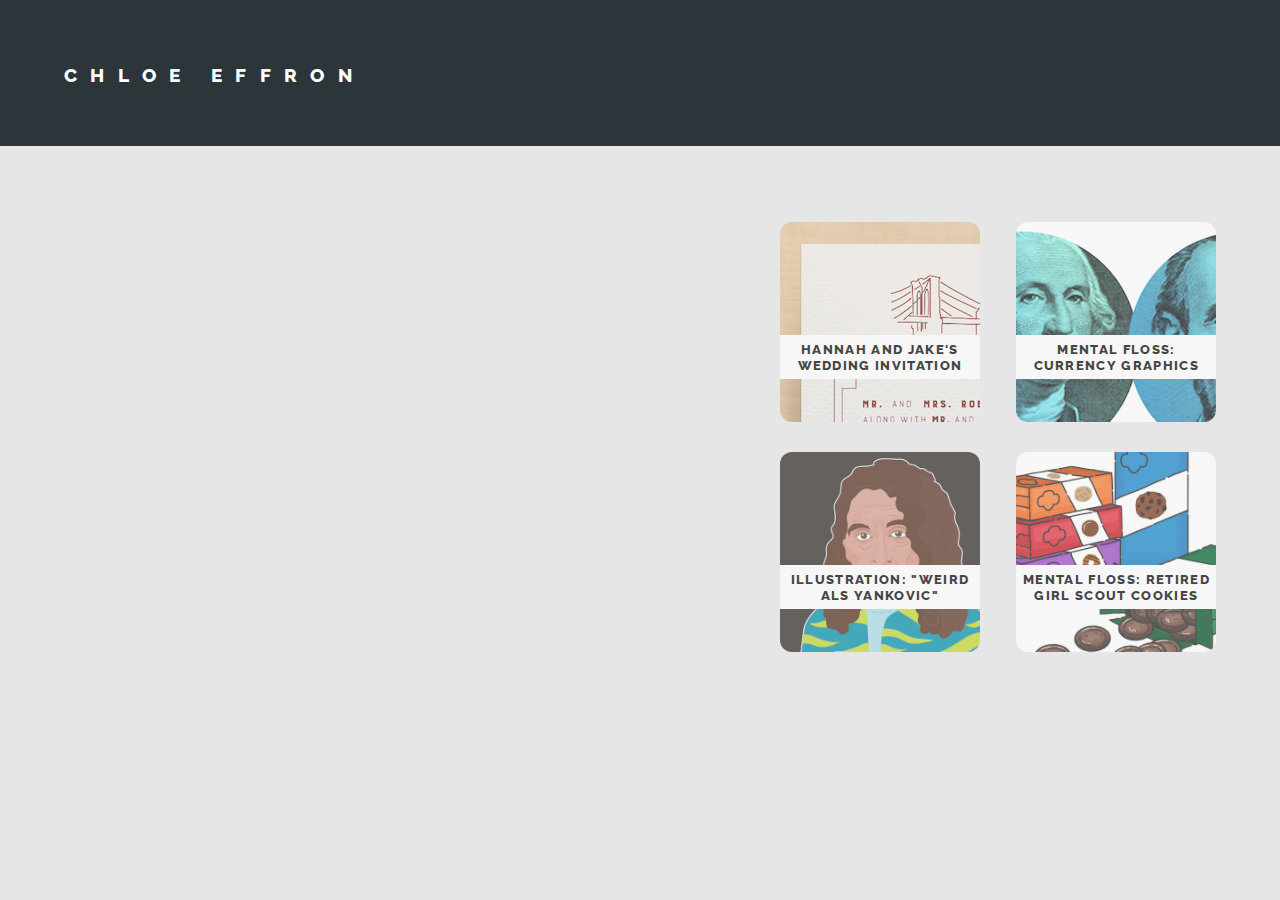
==== projects.html @ 003a379c "more work on project" ====
<!DOCTYPE html>
<html>
  <head>

      <meta charset="UTF-8">
      <meta name = "description" content = "Chloe Effron's portfolio site">
      <meta name = "keywords" content = "design, portfolio, graphics">

    <title>Chloe Effron Portfolio</title>

    <!-- webfonts link -->

      <link href='https://fonts.googleapis.com/css?family=Raleway:400,200,200italic,400italic,600,600italic,800,800italic,900,900italic,700,700italic,500italic,500,300italic,300,100italic,100' rel='stylesheet' type='text/css'>

    <!-- CSS link -->

    <link rel="stylesheet" href="css/normalize.css" media="screen">
    <link rel="stylesheet" href="css/styles.css" media="screen">

    <!--slick link -->
    <link rel="stylesheet" type="text/css" href="vendor/slick/slick.css"/>
    <link rel="stylesheet" type="text/css" href="vendor/slick/slick-theme.css"/>
  </head>

  <body>

    <div id="container">

      <header class = "projects-header">

        <div class = "logo"> </div>
        <a href = "index.html"> CHLOE EFFRON </a>
      </header>


      <div id = "projects">
        
        <div class = "projectPreview project1"> 
          <div class= "previewTitle">
            <p class = "titleBG">
              Hannah and Jake's Wedding Invitation
            </p>
          </div>
        </div>

        <div class = "projectPreview project2"> 
          <div class= "previewTitle">
            <p class = "titleBG">
              Mental Floss: Currency Graphics
            </p>
          </div>
        </div>

        <div class = "projectPreview project3"> 
          <div class= "previewTitle">
            <p class = "titleBG">
              Illustration: "Weird Als Yankovic"
            </p>
          </div>
        </div>

        <div class = "projectPreview project4"> 
          <div class= "previewTitle">
            <p class = "titleBG">
              Mental Floss: Retired Girl Scout Cookies
            </p>
          </div>
        </div>

      </div>

    </div> 





    <!-- java link -->
    <script src="js/jquery-2.1.4.js"></script>
    <script type="text/javascript" src="vendor/slick/slick.min.js"></script>
    <script src="js/index.js"></script>
  </body>
</html>
---- css/styles.css ----
body {
  font-family: 'Raleway', sans-serif;
  font-size: 1.2em;
  letter-spacing: 1pt;
  background-color: #e6e6e6;
}


a {
  text-decoration: none;
  color: white;
}

a:visited {
  text-decoration: none;
  color: white;
}

a:hover {
  color: #AAEB08;
  text-decoration: none;

}

header {
  background-color: #2C3539;
  padding: 5%;
  position: fixed;
  top: 0px;
  width: 100%;
  color: white;
  font-weight: 800;
  letter-spacing: 10pt;
  margin-bottom: 10px;
}

.index-header {
  height: 10%
}

.projects-header{
  height: 2%;
}

.intro {
  margin-top: 20%;
  padding-left: 7%;
  padding-right: 5px;
  padding-bottom: 5%;
  width: 40%;
  float: left;
}

h1 {
  font-size: .9em;
  font-weight: 800;
  text-transform: capitalize;
  letter-spacing: 10pt;
  padding-top: 10px;
}

#slides {
  width: 40%;
  /*height: 40px;*/
  float: right;
  margin-right: 5%;
  margin-top: 20%;
}

#button {
  background: black;
  font-weight: 500;
  letter-spacing: 2pt;
  color: white;
  opacity: 0.8;
  margin: auto;
  text-align: center;
  margin-top: 50px;
}

button {
  background: black;
  font-family: 'Raleway', sans-serif;
  font-weight: 300;
  font-size: .9em;
  letter-spacing: 2pt;
  color: white;
  opacity: 0.8;
  padding-top: 10px;
  padding-bottom: 10px;
  padding-left: 15px;
  padding-right: 15px;
  border-radius: 12px;
  width: 450px;
  margin: auto;
  text-align: center;
  margin-top: 50px;
  border-style: none;
}

#projects {
  margin-top: 15%;
  padding: 15px;
  width: 500px;
  float: right;
}

.previewTitle {
  font-size: .7em;
  font-weight: 800;
  padding-top: 50%;
  padding-bottom: 30%;
  font-color: #2C3539;
  margin: auto;
  text-align: center;
  text-transform: uppercase;
}

.titleBG {
  background-color: white;
  padding-top: 3%;
  padding-bottom: 3%;
}

.projectPreview {
  display: inline-flex;
  width: 200px;
  height: 200px;
  border-radius: 12px;
  opacity: .7;
  margin: 15px;

}

.project1 {
  background: url(../images/invitationfront.png) repeat;
  background-size: fill;
}

.project2 {
  background: url(../images/money.png) repeat;
  background-size: fill;
}

.project3 {
  background: url(../images/weirdal2.png) repeat;
  background-size: contain;
}

.project4 {
  background: url(../images/cookies14.png) repeat;
  background-size: contain;
}


/*responsive pseudocode:
  at smaller size, move slideshow underneath (get rid of float-right property) and change the div width to be smaller

  change font size to be smaller

  change header height to be slightly smaller

*/
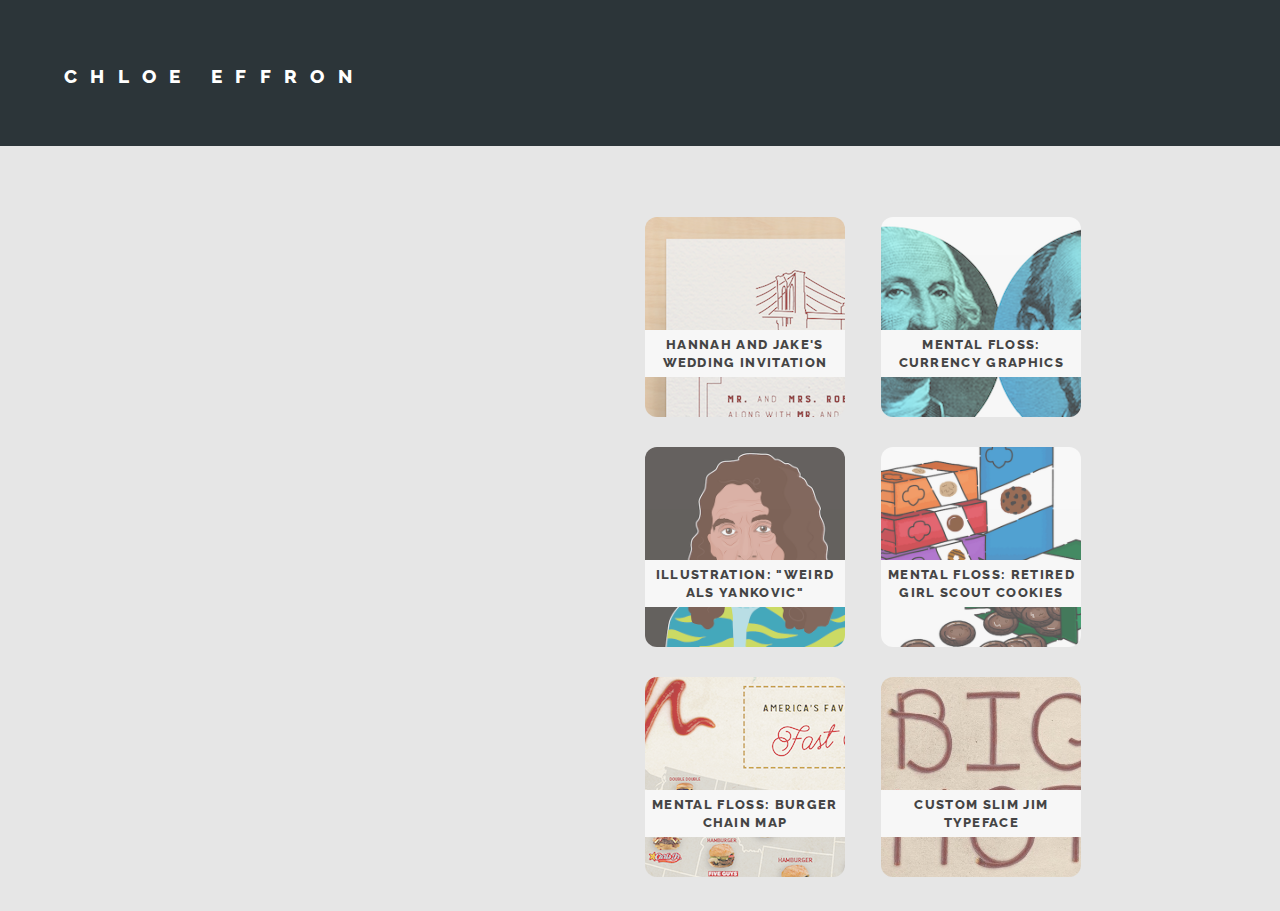
==== commit 7c50052e: "changes" ====
--- a/projects.html
+++ b/projects.html
@@ -67,6 +67,22 @@
           </div>
         </div>
 
+        <div class = "projectPreview project5"> 
+          <div class= "previewTitle">
+            <p class = "titleBG">
+              Mental Floss: Burger Chain Map
+            </p>
+          </div>
+        </div>
+
+        <div class = "projectPreview project6"> 
+          <div class= "previewTitle">
+            <p class = "titleBG">
+              Custom Slim Jim Typeface
+            </p>
+          </div>
+        </div>
+
       </div>
 
     </div> 
--- a/css/styles.css
+++ b/css/styles.css
@@ -2,6 +2,7 @@
   font-family: 'Raleway', sans-serif;
   font-size: 1.2em;
   letter-spacing: 1pt;
+  line-height: 1.3em;
   background-color: #e6e6e6;
 }
 
@@ -22,7 +23,18 @@
 
 }
 
+h1 {
+  font-size: .9em;
+  font-weight: 800;
+  text-transform: capitalize;
+  letter-spacing: 10pt;
+  padding-top: 10px;
+}
+
+/* HOMEPAGE STYLES */
+
 header {
+  z-index: 9;
   background-color: #2C3539;
   padding: 5%;
   position: fixed;
@@ -36,10 +48,6 @@
 
 .index-header {
   height: 10%
-}
-
-.projects-header{
-  height: 2%;
 }
 
 .intro {
@@ -51,15 +59,8 @@
   float: left;
 }
 
-h1 {
-  font-size: .9em;
-  font-weight: 800;
-  text-transform: capitalize;
-  letter-spacing: 10pt;
-  padding-top: 10px;
-}
-
 #slides {
+  z-index: 1;
   width: 40%;
   /*height: 40px;*/
   float: right;
@@ -67,15 +68,13 @@
   margin-top: 20%;
 }
 
+.fullsize {
+  width: 450px;
+}
+
+
 #button {
-  background: black;
   font-weight: 500;
-  letter-spacing: 2pt;
-  color: white;
-  opacity: 0.8;
-  margin: auto;
-  text-align: center;
-  margin-top: 50px;
 }
 
 button {
@@ -98,16 +97,31 @@
   border-style: none;
 }
 
+
+/* PROJECTS PAGE STYLES */
+
+.projects-header{
+  height: 2%;
+}
+
+#projectExpanded {
+  margin-top: 15%;
+  padding: 15px;
+  width: 40%;
+  float: left;
+}
+
 #projects {
   margin-top: 15%;
-  padding: 15px;
-  width: 500px;
+  padding: 10px;
+  width: 50%;
   float: right;
 }
 
 .previewTitle {
   font-size: .7em;
   font-weight: 800;
+  line-height: 1.3em;
   padding-top: 50%;
   padding-bottom: 30%;
   font-color: #2C3539;
@@ -152,6 +166,35 @@
   background-size: contain;
 }
 
+.project5 {
+  background: url(../images/map2.png) repeat;
+  background-size: fill;
+}
+
+.project6 {
+  background: url(../images/slimjim_preview.jpg) repeat;
+  background-size: contain;
+}
+
+/* RESPONSIVENESS - HOMEPAGE */
+
+/* screen sizes smaller than 480px */
+
+@media only screen and (max-width: 479px) {
+  header {
+  font-size: 1.5em;
+  font-weight: 900;
+  letter-spacing: 10pt;
+  margin-bottom: 10px;
+  }
+} 
+
+/* screen sizes larger than 480px and less then 800px */
+@media only screen and (min-width: 480px) and (max-width: 800px) {
+  
+} 
+
+
 
 /*responsive pseudocode:
   at smaller size, move slideshow underneath (get rid of float-right property) and change the div width to be smaller
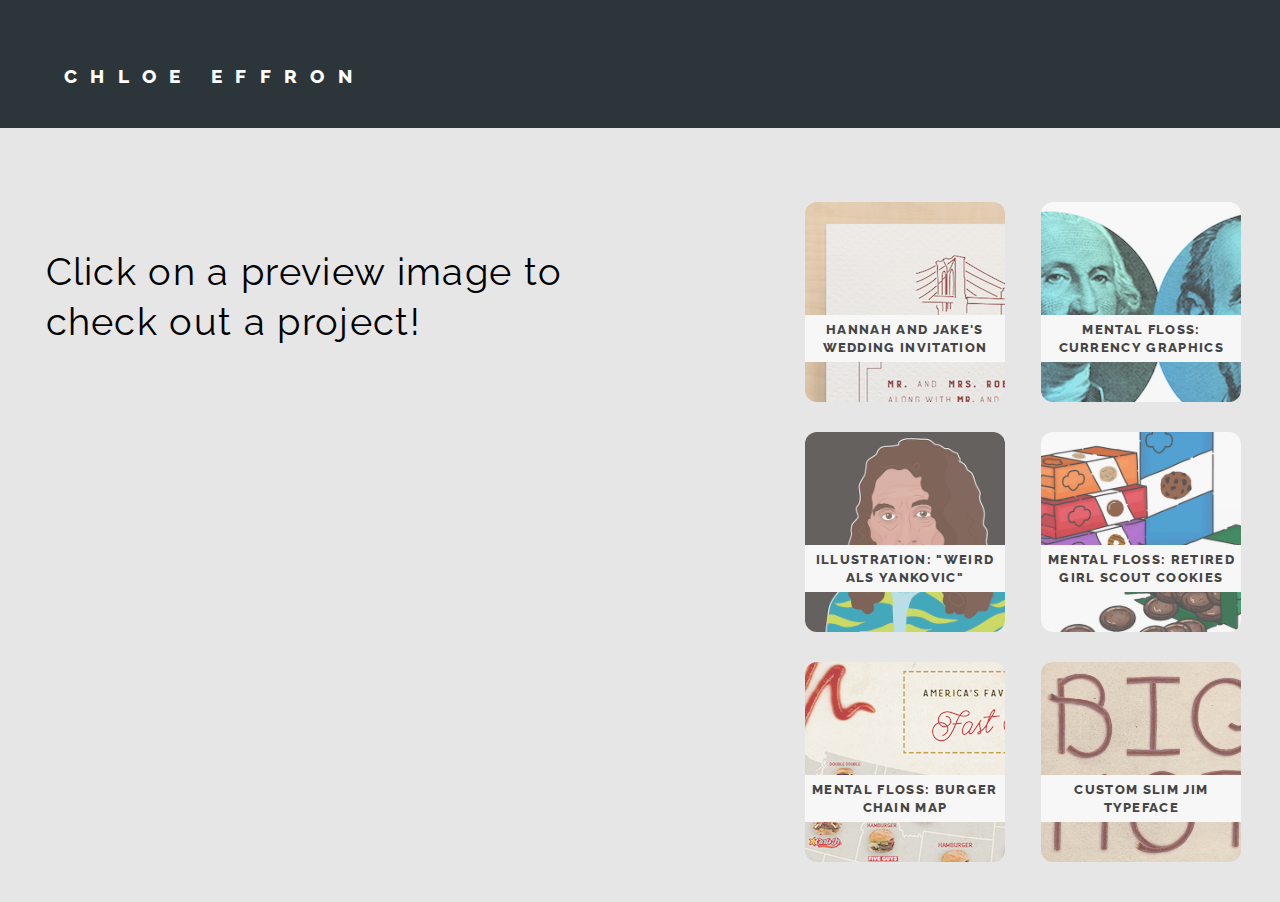
==== commit 5ba97322: "added content" ====
--- a/projects.html
+++ b/projects.html
@@ -33,59 +33,122 @@
       </header>
 
 
-      <div id = "projects">
-        
-        <div class = "projectPreview project1"> 
-          <div class= "previewTitle">
-            <p class = "titleBG">
-              Hannah and Jake's Wedding Invitation
-            </p>
-          </div>
+      <div class = "projectExpanded">
+
+        <p id = "instructions">
+
+          Click on a preview image to check out a project!
+
+        </p>
+
+        <div id = "project1_expanded">
+
+          <p class = "title">Wedding Invite: Hannah and Jake</p>
+
+          <p class = "about">
+
+            These letterpressed invitations reflect different parts of the bride and groom's relationship. New York means a lot to the couple, and Hannah wears a necklace Jake bought her with an imprint of the Brooklyn Bridge on it, so the original monoline illustration is my interpretation of the image on this necklace. The customized map on the back of the invitation shows where their relationship milestones happened accross the city, with personal touches like the trumpet symbolizing their engagement during the Jazz Age Lawn Festival and the cat in their home representing their two cats.
+
+          </p>
+
+            <img class = "expanded" src = "images/wedding/wedding1.png"> </img>
+            <img class = "expanded" src = "images/wedding/wedding2.png"> </img>
+            <img class = "expanded" src = "images/wedding/wedding3.png">> </img>
+            <img class = "expanded" src = "images/wedding/wedding4.png"> </img>
+            <img class = "expanded" src = "images/wedding/wedding5.png"> </img>
+
         </div>
 
-        <div class = "projectPreview project2"> 
-          <div class= "previewTitle">
-            <p class = "titleBG">
-              Mental Floss: Currency Graphics
-            </p>
-          </div>
-        </div>
 
-        <div class = "projectPreview project3"> 
-          <div class= "previewTitle">
-            <p class = "titleBG">
-              Illustration: "Weird Als Yankovic"
-            </p>
-          </div>
-        </div>
 
-        <div class = "projectPreview project4"> 
-          <div class= "previewTitle">
-            <p class = "titleBG">
-              Mental Floss: Retired Girl Scout Cookies
-            </p>
-          </div>
-        </div>
 
-        <div class = "projectPreview project5"> 
-          <div class= "previewTitle">
-            <p class = "titleBG">
-              Mental Floss: Burger Chain Map
-            </p>
-          </div>
-        </div>
 
-        <div class = "projectPreview project6"> 
-          <div class= "previewTitle">
-            <p class = "titleBG">
-              Custom Slim Jim Typeface
-            </p>
-          </div>
+        <div id = "project4_expanded">
+
+        <p class = "title">Discontinued Girl Scout Cookies</p>
+
+        <p class = "about">
+
+          These illustrations were featured on an article on mentalfloss.com listing 15 Girl Scout Cookies that have been discontinued. I used Illustrator for this project, referencing photos of each cookie.
+
+        </p>
+
+          <img class = "expanded" src = "images/cookies/cookies0.png"> </img>
+          <img class = "expanded" src = "images/cookies/cookies1.png"> </img>
+          <img class = "expanded" src = "images/cookies/cookies2.png"> </img>
+          <img class = "expanded" src = "images/cookies/cookies3.png"> </img>
+          <img class = "expanded" src = "images/cookies/cookies4.png"> </img>
+          <img class = "expanded" src = "images/cookies/cookies5.png"> </img>
+          <img class = "expanded" src = "images/cookies/cookies6.png"> </img>
+          <img class = "expanded" src = "images/cookies/cookies7.png"> </img>
+          <img class = "expanded" src = "images/cookies/cookies8.png"> </img>
+          <img class = "expanded" src = "images/cookies/cookies9.png"> </img>
+          <img class = "expanded" src = "images/cookies/cookies10.png"> </img>
+          <img class = "expanded" src = "images/cookies/cookies11.png"> </img>
+          <img class = "expanded" src = "images/cookies/cookies12.png"> </img>
+          <img class = "expanded" src = "images/cookies/cookies13.png"> </img>
+
         </div>
 
       </div>
 
-    </div> 
+      <div id = "projectsContainer">
+
+        <div id = "projects">
+          
+          <div class = "projectPreview project1"> 
+            <div class= "previewTitle">
+              <p class = "titleBG">
+                Hannah and Jake's Wedding Invitation
+              </p>
+            </div>
+          </div>
+
+          <div class = "projectPreview project2"> 
+            <div class= "previewTitle">
+              <p class = "titleBG">
+                Mental Floss: Currency Graphics
+              </p>
+            </div>
+          </div>
+
+          <div class = "projectPreview project3"> 
+            <div class= "previewTitle">
+              <p class = "titleBG">
+                Illustration: "Weird Als Yankovic"
+              </p>
+            </div>
+          </div>
+
+          <div class = "projectPreview project4"> 
+            <div class= "previewTitle">
+              <p class = "titleBG">
+                Mental Floss: Retired Girl Scout Cookies
+              </p>
+            </div>
+          </div>
+
+          <div class = "projectPreview project5"> 
+            <div class= "previewTitle">
+              <p class = "titleBG">
+                Mental Floss: Burger Chain Map
+              </p>
+            </div>
+          </div>
+
+          <div class = "projectPreview project6"> 
+            <div class= "previewTitle">
+              <p class = "titleBG">
+                Custom Slim Jim Typeface
+              </p>
+            </div>
+          </div>
+
+        </div>
+
+      </div>
+
+   </div> 
 
 
 
--- a/css/styles.css
+++ b/css/styles.css
@@ -1,3 +1,44 @@
+
+/******************************************
+/* SETUP
+/*******************************************/
+
+/* Box Model Hack */
+* {
+     -moz-box-sizing: border-box; /* Firexfox */
+     -webkit-box-sizing: border-box; /* Safari/Chrome/iOS/Android */
+     box-sizing: border-box; /* IE */
+}
+
+/* Clear fix hack */
+.clearfix:after {
+     content: ".";
+     display: block;
+     clear: both;
+     visibility: hidden;
+     line-height: 0;
+     height: 0;
+}
+
+.clear {
+  clear: both;
+}
+
+.alignright {
+  float: right;
+  padding: 0 0 10px 10px; /* note the padding around a right floated image */
+}
+
+.alignleft {
+  float: left;
+  padding: 0 10px 10px 0; /* note the padding around a left floated image */
+}
+
+
+/******************************************
+/* BASE STYLES
+/*******************************************/
+
 body {
   font-family: 'Raleway', sans-serif;
   font-size: 1.2em;
@@ -47,15 +88,15 @@
 }
 
 .index-header {
-  height: 10%
+  height: 20%
 }
 
 .intro {
-  margin-top: 20%;
+  margin-top: 14%;
   padding-left: 7%;
   padding-right: 5px;
   padding-bottom: 5%;
-  width: 40%;
+  width: 45%;
   float: left;
 }
 
@@ -72,7 +113,6 @@
   width: 450px;
 }
 
-
 #button {
   font-weight: 500;
 }
@@ -93,7 +133,7 @@
   width: 450px;
   margin: auto;
   text-align: center;
-  margin-top: 50px;
+  margin-top: 30px;
   border-style: none;
 }
 
@@ -101,14 +141,26 @@
 /* PROJECTS PAGE STYLES */
 
 .projects-header{
-  height: 2%;
-}
-
-#projectExpanded {
+  height: 10%;
+}
+
+.projectExpanded {
   margin-top: 15%;
   padding: 15px;
-  width: 40%;
+  width: 50%;
   float: left;
+}
+
+.expanded {
+  width: 700px;
+  padding-left: 5px;
+  margin: 7px;
+}
+
+#projectsContainer {
+  position: relative;
+  right: -140px;
+  top: -15px;
 }
 
 #projects {
@@ -147,52 +199,444 @@
 }
 
 .project1 {
-  background: url(../images/invitationfront.png) repeat;
+  background: url(../images/previews/invitationfront.png) repeat;
   background-size: fill;
 }
 
 .project2 {
-  background: url(../images/money.png) repeat;
+  background: url(../images/previews/money.png) repeat;
   background-size: fill;
 }
 
 .project3 {
-  background: url(../images/weirdal2.png) repeat;
+  background: url(../images/previews/weirdal2.png) repeat;
   background-size: contain;
 }
 
 .project4 {
-  background: url(../images/cookies14.png) repeat;
+  background: url(../images/previews/cookies14.png) repeat;
   background-size: contain;
 }
 
 .project5 {
-  background: url(../images/map2.png) repeat;
+  background: url(../images/previews/map2.png) repeat;
   background-size: fill;
 }
 
 .project6 {
-  background: url(../images/slimjim_preview.jpg) repeat;
+  background: url(../images/previews/slimjim_preview.jpg) repeat;
   background-size: contain;
 }
 
-/* RESPONSIVENESS - HOMEPAGE */
+#instructions {
+  margin-top: 40px;
+  font-size: 2em;
+  line-height: 1.3em;
+  margin-left: 5%;
+}
+
+
+/* All "about" sections */
+
+.about {
+  padding-left: 5px;
+  padding-right: 15px;
+  padding-bottom: 15px;
+  margin-left: 5%;
+}
+
+.title {
+  margin-left: 5%;
+  padding-left: 5px;
+  padding-right: 15px;
+  padding-bottom: 15px;
+  padding-top: 0px;
+  margin-top: 3px;
+  font-size: 1.5em;
+  font-weight: 700;
+}
+
+/* All expanded images for previews */
+
+#project1_expanded {
+  display: none;
+}
+
+#project2_expanded {
+  display: none;
+}
+
+#project3_expanded {
+  display: none;
+}
+
+#project4_expanded {
+  display: none;
+}
+
+#project5_expanded {
+  display: none;
+}
+
+#project6_expanded {
+  display: none;
+}
+
+
+
+/* *******************
+
+RESPONSIVENESS - HOMEPAGE 
+
+************************ */
 
 /* screen sizes smaller than 480px */
 
-@media only screen and (max-width: 479px) {
+@media only screen and (max-width: 480px) {
   header {
-  font-size: 1.5em;
-  font-weight: 900;
-  letter-spacing: 10pt;
+  font-size: 1.2em;
+  font-weight: 800;
   margin-bottom: 10px;
-  }
-} 
-
-/* screen sizes larger than 480px and less then 800px */
-@media only screen and (min-width: 480px) and (max-width: 800px) {
-  
-} 
+  padding-left: 5%;
+  padding-top: 8%;
+  }
+
+  .index-header {
+  height: 17%
+  }
+
+  #slides {
+  width: 100%;
+  margin-right: 0%;
+  margin-left: 0%;
+  margin-top: 2%;
+  margin-bottom: 4%;
+  }
+
+  .fullsize {
+  width: 400px;
+  margin: auto;
+  }
+
+  .intro {
+  font-size: .9em;
+  margin-top: 30%;
+  margin-left: 3.5%;
+  margin-right: 2%;
+  padding-left: 10px;
+  padding-right: 10px;
+  padding-bottom: 5%;
+  width: 90%;
+  }
+
+  button {
+  padding-top: 10px;
+  padding-bottom: 10px;
+  padding-left: 15px;
+  padding-right: 15px;
+  border-radius: 12px;
+  width: 300px;
+  text-align: center;
+  margin-left: 4%;
+  margin-top: 14px;
+  margin-bottom: 14px;
+  border-style: none;
+  }
+
+} 
+
+/* screen sizes larger than 480px and less than 500 */
+
+@media only screen and (min-width: 480px) and (max-width: 500px) {
+
+  header {
+  font-size: 1.2em;
+  font-weight: 800;
+  margin-bottom: 10px;
+  padding-left: 5%;
+  padding-top: 8%;
+  }
+
+  .index-header {
+  height: 17%
+  }
+
+  #slides {
+  width: 100%;
+  margin-right: 0%;
+  margin-left: 0%;
+  margin-top: 2%;
+  margin-bottom: 4%;
+  }
+
+  .fullsize {
+  width: 400px;
+  margin: auto;
+  }
+
+  .intro {
+  font-size: .9em;
+  margin-top: 30%;
+  margin-left: 3.5%;
+  margin-right: 2%;
+  padding-left: 10px;
+  padding-right: 10px;
+  padding-bottom: 5%;
+  width: 90%;
+  }
+
+  button {
+  padding-top: 10px;
+  padding-bottom: 10px;
+  padding-left: 15px;
+  padding-right: 15px;
+  border-radius: 12px;
+  width: 300px;
+  text-align: center;
+  margin-left: 15%;
+  margin-top: 14px;
+  margin-bottom: 14px;
+  border-style: none;
+  }
+
+} 
+
+/* screen sizes larger than 500px and less then 600px */
+@media only screen and (min-width: 501px) and (max-width: 600px) {
+  header {
+  font-size: 1.2em;
+  font-weight: 800;
+  margin-bottom: 10px;
+  padding-left: 5%;
+  }
+
+  .index-header {
+  height: 17%
+  }
+
+  #slides {
+  width: 100%;
+  margin-right: 0%;
+  margin-left: 0%;
+  margin-top: 2%;
+  margin-bottom: 4%;
+  }
+
+  .fullsize {
+  width: 500px;
+  margin: auto;
+  }
+
+  .intro {
+  font-size: .9em;
+  margin-top: 24%;
+  margin-left: 2%;
+  margin-right: 2%;
+  padding-left: 10px;
+  padding-right: 10px;
+  padding-bottom: 5%;
+  width: 90%;
+  }
+
+  button {
+  padding-top: 10px;
+  padding-bottom: 10px;
+  padding-left: 15px;
+  padding-right: 15px;
+  border-radius: 12px;
+  width: 300px;
+  margin-left: 20%;
+  text-align: center;
+  margin-top: 14px;
+  margin-bottom: 14px;
+  border-style: none;
+  }
+} 
+
+/* screen sizes larger than 600px and less then 700px */
+@media only screen and (min-width: 601px) and (max-width: 699px) {
+  header {
+  font-size: 1.1em;
+  font-weight: 800;
+  margin-bottom: 10px;
+  padding-left: 5%;
+  }
+
+  .index-header {
+  height: 17%
+  }
+
+  #slides {
+  width: 100%;
+  margin-right: 0%;
+  margin-left: 0%;
+  margin-top: 2%;
+  margin-bottom: 4%;
+  }
+
+  .fullsize {
+  width: 600px;
+  margin: auto;
+  }
+
+  .intro {
+  font-size: .9em;
+  margin-top: 20%;
+  margin-left: 5%;
+  margin-right: 8%;
+  padding-left: 10px;
+  padding-right: 15px;
+  padding-bottom: 5%;
+  width: 90%;
+  }
+
+  button {
+  padding-top: 10px;
+  padding-bottom: 10px;
+  padding-left: 10px;
+  padding-right: 10px;
+  border-radius: 12px;
+  width: 400px;
+  margin-left: 14%;
+  text-align: center;
+  margin-top: 14px;
+  margin-bottom: 14px;
+  border-style: none;
+  }
+} 
+
+/* screen sizes larger than 700px and less then 800px */
+@media only screen and (min-width: 700px) and (max-width: 799px) {
+
+  header {
+  font-size: 1.1em;
+  font-weight: 800;
+  margin-bottom: 10px;
+  padding-left: 5%;
+  }
+
+  .index-header {
+  height: 17%
+  }
+
+  #slides {
+  width: 100%;
+  margin-right: 0%;
+  margin-left: 0%;
+  margin-top: 2%;
+  margin-bottom: 4%;
+  }
+
+  .fullsize {
+  width: 600px;
+  margin: auto;
+  }
+
+  .intro {
+  font-size: .9em;
+  margin-top: 20%;
+  margin-left: 5%;
+  margin-right: 8%;
+  padding-left: 10px;
+  padding-right: 15px;
+  padding-bottom: 5%;
+  width: 90%;
+  }
+
+  button {
+  padding-top: 10px;
+  padding-bottom: 10px;
+  padding-left: 15px;
+  padding-right: 15px;
+  border-radius: 12px;
+  width: 410px;
+  margin-left: 18%;
+  text-align: center;
+  margin-top: 14px;
+  margin-bottom: 14px;
+  border-style: none;
+  }
+} 
+
+
+/* screen sizes larger than 800px and less then 915px */
+@media only screen and (min-width: 800px) and (max-width: 915px) {
+
+  header {
+  font-size: 1.1em;
+  font-weight: 800;
+  margin-bottom: 10px;
+  padding-left: 5%;
+  }
+
+  .index-header {
+  height: 17%
+  }
+
+  #slides {
+  width: 100%;
+  margin-right: 0%;
+  margin-left: 0%;
+  margin-top: 2%;
+  margin-bottom: 4%;
+  }
+
+  .fullsize {
+  width: 600px;
+  margin: auto;
+  }
+
+  .intro {
+  font-size: .9em;
+  margin-top: 18%;
+  margin-left: 5%;
+  margin-right: 8%;
+  padding-left: 10px;
+  padding-right: 15px;
+  padding-bottom: 5%;
+  width: 90%;
+  }
+
+  button {
+  padding-top: 10px;
+  padding-bottom: 10px;
+  padding-left: 15px;
+  padding-right: 15px;
+  border-radius: 12px;
+  width: 410px;
+  margin-left: 23%;
+  text-align: center;
+  margin-top: 24px;
+  margin-bottom: 6px;
+  border-style: none;
+  }
+} 
+
+/* screen sizes larger than 915px and less than 1050px*/
+@media only screen and (min-width: 916px) and (max-width: 1050px) {
+
+  .fullsize {
+  width: 350px;
+  }
+
+  .intro {
+  margin-top: 18%;
+  }
+} 
+
+/* screen sizes larger than 1100px and less than 1180px*/
+@media only screen and (min-width: 1051px) and (max-width: 1180px) {
+
+  .fullsize {
+  width: 400px;
+  }
+
+  .intro {
+  margin-top: 16%;
+  }
+} 
+
+
 
 
 
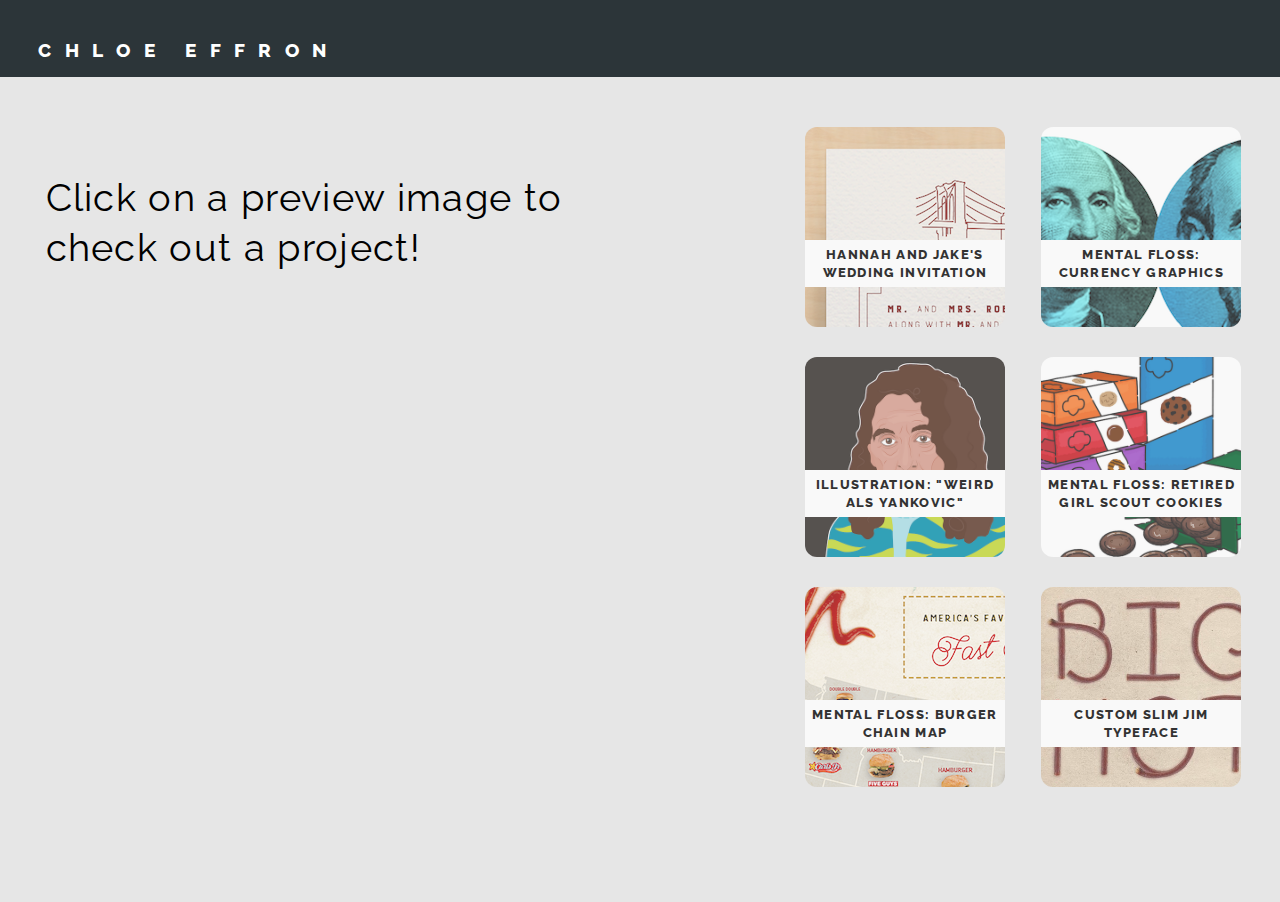
==== commit 11efc8bd: "first responsive edits" ====
--- a/projects.html
+++ b/projects.html
@@ -5,6 +5,7 @@
       <meta charset="UTF-8">
       <meta name = "description" content = "Chloe Effron's portfolio site">
       <meta name = "keywords" content = "design, portfolio, graphics">
+      <meta name="viewport" content="width=device-width, initial-scale=1">
 
     <title>Chloe Effron Portfolio</title>
 
@@ -53,13 +54,53 @@
 
             <img class = "expanded" src = "images/wedding/wedding1.png"> </img>
             <img class = "expanded" src = "images/wedding/wedding2.png"> </img>
-            <img class = "expanded" src = "images/wedding/wedding3.png">> </img>
+            <img class = "expanded" src = "images/wedding/wedding3.png"> </img>
             <img class = "expanded" src = "images/wedding/wedding4.png"> </img>
             <img class = "expanded" src = "images/wedding/wedding5.png"> </img>
 
         </div>
 
-
+        <div id = "project2_expanded">
+
+          <p class = "title">U.S. Currency - Mental Floss</p>
+
+          <p class = "about">
+
+            A series of graphics I created to illustrate a series of articles on <a href = "http://www.mentalfloss.com" target="_blank"> mentalfloss.com </a> about the history and production of United States currency.
+
+          </p>
+
+            <img class = "expanded" src = "images/money/money1.png"> </img>
+            <img class = "expanded" src = "images/money/money2.png"> </img>
+            <img class = "expanded" src = "images/money/money3.png">> </img>
+            <img class = "expanded" src = "images/money/money4.png"> </img>
+            <img class = "expanded" src = "images/money/money5.png"> </img>
+            <img class = "expanded" src = "images/money/money6.png"> </img>
+            <img class = "expanded" src = "images/money/money7.png"> </img>
+            <img class = "expanded" src = "images/money/money8.png"> </img>
+            <img class = "expanded" src = "images/money/money9.png"> </img>
+            <img class = "expanded" src = "images/money/money10.png"> </img>
+            <img class = "expanded" src = "images/money/money11.png"> </img>
+
+        </div>
+
+       <div id = "project3_expanded">
+
+          <p class = "title">"Weird Als" Vector Illustration</p>
+
+          <p class = "about">
+
+            A clever and silly play on words: Famous dudes named Al, but with parody musician Weird Al's signature hairdo and crazy shirts. 
+
+          </p>
+
+            <img class = "expanded" src = "images/weird_al/weirdal1.png"> </img>
+            <img class = "expanded" src = "images/weird_al/weirdal2.png"> </img>
+            <img class = "expanded" src = "images/weird_al/weirdal3.png">> </img>
+            <img class = "expanded" src = "images/weird_al/weirdal4.png"> </img>
+            <img class = "expanded" src = "images/weird_al/weirdal5.png"> </img>
+
+        </div>
 
 
 
@@ -69,7 +110,7 @@
 
         <p class = "about">
 
-          These illustrations were featured on an article on mentalfloss.com listing 15 Girl Scout Cookies that have been discontinued. I used Illustrator for this project, referencing photos of each cookie.
+          These illustrations were featured on an article on <a href = "http://www.mentalfloss.com" target="_blank"> mentalfloss.com </a> listing 15 Girl Scout Cookies that have been discontinued. I used Illustrator for this project, referencing photos of each cookie.
 
         </p>
 
@@ -90,6 +131,46 @@
 
         </div>
 
+      <div id = "project5_expanded">
+
+        <p class = "title">Map: Fast Food Burgers</p>
+
+        <p class = "about">
+
+          A map designed for <a href = "http://www.mentalfloss.com" target="_blank"> mentalfloss.com </a>  using data from <a href = "http://www.ranker.com" target="_blank"> Ranker.com </a> showing people's pick for best fast food burger in America.
+
+        </p>
+
+          <img class = "expanded" src = "images/map/map1.png"> </img>
+          <img class = "expanded" src = "images/map/map2.png"> </img>
+
+        </div>
+        
+      <div id = "project6_expanded">
+
+        <p class = "title">Slim Jim Magazine Ad and Custom Typeface</p>
+
+        <p class = "about">
+
+          Student work: Magazine ad for Slim Jim Monster Sticks. I also have included the entire Slim Jim typeface that I created for the purposes of this project.
+
+        </p>
+
+          <img class = "expanded" src = "images/slimjim/slimjim1.jpg"> </img>
+          <img class = "expanded" src = "images/slimjim/slimjim2.png"> </img>
+          <img class = "expanded" src = "images/slimjim/slimjim3.png">> </img>
+          <img class = "expanded" src = "images/slimjim/slimjim4.png"> </img>
+          <img class = "expanded" src = "images/slimjim/slimjim5.png"> </img>
+          <img class = "expanded" src = "images/slimjim/slimjim6.png"> </img>
+          <img class = "expanded" src = "images/slimjim/slimjim7.png"> </img>
+          <img class = "expanded" src = "images/slimjim/slimjim8.png"> </img>
+          <img class = "expanded" src = "images/slimjim/slimjim9.png"> </img>
+          <img class = "expanded" src = "images/slimjim/slimjim10.png"> </img>
+
+      </div>
+
+
+
       </div>
 
       <div id = "projectsContainer">
--- a/css/styles.css
+++ b/css/styles.css
@@ -140,12 +140,13 @@
 
 /* PROJECTS PAGE STYLES */
 
-.projects-header{
-  height: 10%;
+.projects-header {
+  height: 3%;
+  padding: 3%;
 }
 
 .projectExpanded {
-  margin-top: 15%;
+  margin-top: 10%;
   padding: 15px;
   width: 50%;
   float: left;
@@ -160,7 +161,7 @@
 #projectsContainer {
   position: relative;
   right: -140px;
-  top: -15px;
+  top: -90px;
 }
 
 #projects {
@@ -193,7 +194,7 @@
   width: 200px;
   height: 200px;
   border-radius: 12px;
-  opacity: .7;
+  opacity: .78;
   margin: 15px;
 
 }
@@ -229,7 +230,7 @@
 }
 
 #instructions {
-  margin-top: 40px;
+  margin-top: 30px;
   font-size: 2em;
   line-height: 1.3em;
   margin-left: 5%;
@@ -254,6 +255,28 @@
   margin-top: 3px;
   font-size: 1.5em;
   font-weight: 700;
+  line-height: 1.3em;
+}
+
+
+
+.about a {
+  text-decoration: none;
+  color: black;
+  font-weight: 600;
+}
+
+.about a:visited {
+  text-decoration: none;
+  color: black;
+  font-weight: 600;
+}
+
+.about a:hover {
+  color: white;
+  text-decoration: none;
+  font-weight: 600;
+
 }
 
 /* All expanded images for previews */
@@ -284,11 +307,14 @@
 
 
 
-/* *******************
+/* ********************************************
+********************************************
 
 RESPONSIVENESS - HOMEPAGE 
 
-************************ */
+*************************************************************
+********************************************
+******* */
 
 /* screen sizes smaller than 480px */
 
@@ -638,13 +664,95 @@
 
 
 
-
-
-/*responsive pseudocode:
-  at smaller size, move slideshow underneath (get rid of float-right property) and change the div width to be smaller
-
-  change font size to be smaller
-
-  change header height to be slightly smaller
-
-*/+/* ********************************************
+********************************************
+
+RESPONSIVENESS - PROJECTS PAGE
+
+*************************************************************
+********************************************
+******* */
+
+
+/* screen sizes smaller than 480px */
+
+@media only screen and (max-width: 480px) {
+
+  .projects-header {
+    height: 8%;
+    padding-left: 4%;
+  }
+
+  #instructions {
+    padding-top: 15%;
+    font-size: 1.5em;
+    line-height: 1.3em;
+    margin-left: 5%;
+  }
+
+  .projectExpanded {
+    margin-top: 10%;
+    padding: 5px;
+    width: 100%;
+    float: none;
+  }
+
+  .about {
+    padding-left: 5px;
+    margin-top: 5%;
+    padding-right: 15px;
+    padding-bottom: 15px;
+    margin-left: 5%;
+    font-size: .8em;
+    font-weight: 300;
+  }
+
+  .title {
+    margin-left: 5%;
+    padding-left: 5px;
+    padding-right: 15px;
+    padding-bottom: 15px;
+    padding-top: 0px;
+    margin-top: 9%;
+    font-size: 1.1em;
+    font-weight: 700;
+    line-height: 1.3em;
+  }
+
+  .expanded {
+  width: 100%;
+  padding-top: 3%;
+  padding-bottom: 3%;
+  margin: auto;
+  }
+
+  #projectsContainer {
+    position: static;
+  }
+
+  #projects {
+    margin-top: 15%;
+    padding: 10px;
+    width: 100%;
+    float: none;
+  }
+
+  .projectPreview {
+    display: inline-flex;
+    width: 150px;
+    height: 150px;
+    border-radius: 12px;
+    opacity: .78;
+    margin: 15px;
+  }
+
+  .previewTitle {
+    font-size: .5em;
+    font-weight: 700;
+    line-height: 1.2em;
+    padding-top: 50%;
+    padding-bottom: 30%;
+    font-color: #2C3539;
+  }
+
+} 
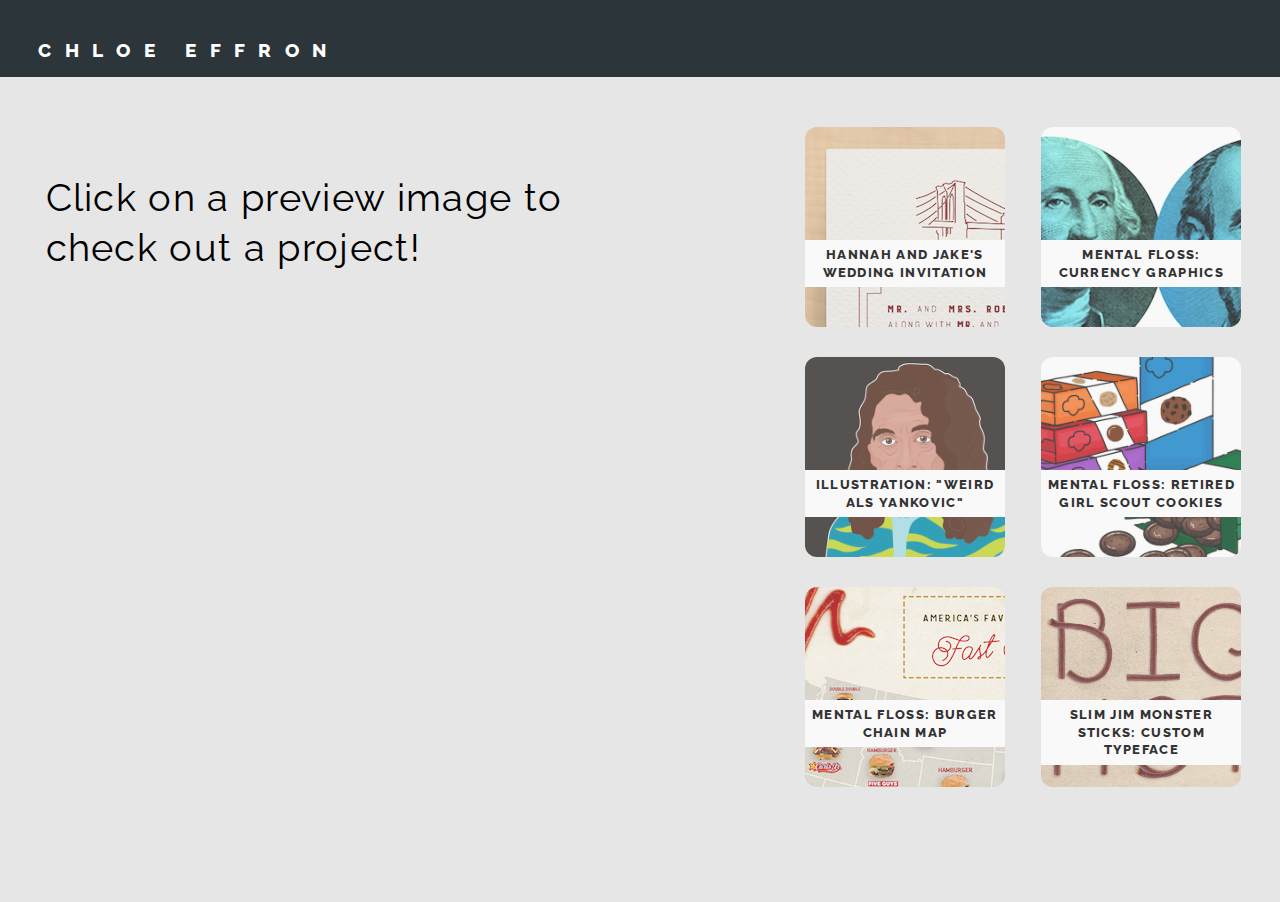
==== commit fbff7052: "completed page" ====
--- a/projects.html
+++ b/projects.html
@@ -220,7 +220,7 @@
           <div class = "projectPreview project6"> 
             <div class= "previewTitle">
               <p class = "titleBG">
-                Custom Slim Jim Typeface
+                Slim Jim Monster Sticks: Custom Typeface
               </p>
             </div>
           </div>
--- a/css/styles.css
+++ b/css/styles.css
@@ -731,7 +731,175 @@
   }
 
   #projects {
+    margin-top: 5%;
+    margin-left: 6%;
+    padding: 10px;
+    width: 100%;
+    float: none;
+  }
+
+  .projectPreview {
+    display: inline-flex;
+    width: 130px;
+    height: 130px;
+    border-radius: 12px;
+    opacity: .78;
+    margin: 15px;
+  }
+
+  .previewTitle {
+    font-size: .45em;
+    font-weight: 700;
+    line-height: 1.2em;
+    padding-top: 50%;
+    padding-bottom: 30%;
+    font-color: #2C3539;
+  }
+}
+
+/* screen sizes larger than 480px and less than 520px */
+
+@media only screen and (min-width: 480px) and (max-width: 520px) { 
+
+  .projects-header {
+    height: 8%;
+    padding-left: 4%;
+  }
+
+  #instructions {
+    padding-top: 15%;
+    font-size: 1.55em;
+    line-height: 1.35em;
+    margin-left: 5%;
+  }
+
+  .projectExpanded {
+    margin-top: 10%;
+    width: 100%;
+    float: none;
+  }
+
+  .about {
+    padding-left: 5px;
+    margin-top: 5%;
+    padding-right: 15px;
+    padding-bottom: 15px;
+    margin-left: 5%;
+    font-size: .9em;
+    font-weight: 300;
+  }
+
+  .title {
+    margin-left: 5%;
+    padding-left: 5px;
+    padding-right: 15px;
+    padding-bottom: 15px;
+    padding-top: 0px;
+    margin-top: 9%;
+    font-size: 1.3em;
+    font-weight: 700;
+    line-height: 1.3em;
+  }
+
+  .expanded {
+    width: 100%;
+    padding-top: 2%;
+    padding-bottom: 2%;
+    margin: auto;
+  }
+
+  #projectsContainer {
+    position: static;
+  }
+
+  #projects {
+    margin-top: 8%;
+    margin-left: 1%;
+    padding: 10px;
+    width: 100%;
+    float: none;
+  }
+
+  .projectPreview {
+    display: inline-flex;
+    width: 130px;
+    height: 130px;
+    border-radius: 12px;
+    opacity: .78;
+    margin: 2%;
+  }
+
+  .previewTitle {
+    font-size: .45em;
+    font-weight: 700;
+    line-height: 1.2em;
+    padding-top: 50%;
+    padding-bottom: 30%;
+    font-color: #2C3539;
+  }
+}
+
+
+
+/* screen sizes larger than 520px and less than 650px */
+
+@media only screen and (min-width: 521px) and (max-width: 650px) { 
+
+
+  .projects-header {
+    height: 8%;
+    padding-left: 4%;
+  }
+
+  #instructions {
+    padding-top: 15%;
+    font-size: 1.55em;
+    line-height: 1.35em;
+    margin-left: 5%;
+  }
+
+  .projectExpanded {
+    margin-top: 10%;
+    width: 100%;
+    float: none;
+  }
+
+  .about {
+    padding-left: 5px;
+    margin-top: 5%;
+    padding-right: 15px;
+    padding-bottom: 15px;
+    margin-left: 5%;
+    font-size: 1em;
+    font-weight: 400;
+  }
+
+  .title {
+    margin-left: 5%;
+    padding-left: 5px;
+    padding-right: 15px;
+    padding-bottom: 15px;
+    padding-top: 0px;
+    margin-top: 9%;
+    font-size: 1.4em;
+    font-weight: 700;
+    line-height: 1.4em;
+  }
+
+  .expanded {
+    width: 100%;
+    padding-top: 2%;
+    padding-bottom: 2%;
+    margin: auto;
+  }
+
+  #projectsContainer {
+    position: static;
+  }
+
+  #projects {
     margin-top: 15%;
+    margin-left: 4%;
     padding: 10px;
     width: 100%;
     float: none;
@@ -743,16 +911,355 @@
     height: 150px;
     border-radius: 12px;
     opacity: .78;
-    margin: 15px;
+    margin: 1%;
   }
 
   .previewTitle {
-    font-size: .5em;
+    font-size: .6em;
     font-weight: 700;
     line-height: 1.2em;
     padding-top: 50%;
     padding-bottom: 30%;
     font-color: #2C3539;
   }
-
-} 
+}
+
+/* screen sizes larger than 650px and less than 750px */
+
+@media only screen and (min-width: 651px) and (max-width: 750px) { 
+
+  .projects-header {
+    height: 9%;
+    padding-left: 4%;
+  }
+
+  #projectsContainer {
+    position: relative;
+    right: -30px;
+    top: -30px;
+  }
+
+  #projects {
+    margin-top: 15%;
+    padding: 10px;
+    width: 40%;
+    float: right;
+  }
+
+  .previewTitle {
+    font-size: .7em;
+    font-weight: 800;
+    line-height: 1.3em;
+    padding-top: 50%;
+    padding-bottom: 30%;
+    font-color: #2C3539;
+    margin: auto;
+    text-align: center;
+    text-transform: uppercase;
+  }
+
+  .projectPreview {
+    display: inline-flex;
+    width: 200px;
+    height: 200px;
+    border-radius: 12px;
+    opacity: .78;
+    }
+
+
+  .about {
+    padding-left: 3px;
+    margin-left: 2%;
+  }
+
+  .title {
+    margin-left: 2%;
+    padding-left: 3px;
+  }
+
+
+  .projectExpanded {
+    width: 60%;
+  }
+
+
+  .expanded {
+    width: 400px;
+    padding-left: 2px;
+    margin: 3px;
+  }
+
+}
+
+/* screen sizes larger than 750px and less than 850px */
+
+@media only screen and (min-width: 751px) and (max-width: 850px) { 
+
+  .projects-header {
+    height: 9%;
+    padding-left: 4%;
+  }
+
+  #projectsContainer {
+    position: relative;
+    right: -60px;
+    top: -30px;
+  }
+
+  #projects {
+    margin-top: 15%;
+    padding: 10px;
+    width: 40%;
+    float: right;
+  }
+
+  .previewTitle {
+    font-size: .7em;
+    font-weight: 800;
+    line-height: 1.3em;
+    padding-top: 50%;
+    padding-bottom: 30%;
+    font-color: #2C3539;
+    margin: auto;
+    text-align: center;
+    text-transform: uppercase;
+  }
+
+  .projectPreview {
+    display: inline-flex;
+    width: 200px;
+    height: 200px;
+    border-radius: 12px;
+    opacity: .78;
+    }
+
+
+  .about {
+    padding-left: 3px;
+    margin-left: 2%;
+  }
+
+  .title {
+    margin-left: 2%;
+    padding-left: 3px;
+  }
+
+
+  .projectExpanded {
+    width: 60%;
+  }
+  
+
+  .expanded {
+    width: 490px;
+    padding-left: 2px;
+    margin: 3px;
+  }
+}
+
+/* screen sizes larger than 850px and less than 950px */
+
+@media only screen and (min-width: 851px) and (max-width: 970px) { 
+
+
+  .projects-header {
+    height: 9%;
+    padding-left: 4%;
+  }
+
+  #projectsContainer {
+    position: relative;
+    right: -60px;
+    top: -30px;
+  }
+
+  #projects {
+    margin-top: 15%;
+    padding: 10px;
+    width: 40%;
+    float: right;
+  }
+
+  .previewTitle {
+    font-size: .7em;
+    font-weight: 800;
+    line-height: 1.3em;
+    padding-top: 50%;
+    padding-bottom: 30%;
+    font-color: #2C3539;
+    margin: auto;
+    text-align: center;
+    text-transform: uppercase;
+  }
+
+  .projectPreview {
+    display: inline-flex;
+    width: 200px;
+    height: 200px;
+    border-radius: 12px;
+    opacity: .78;
+    }
+
+
+  .about {
+    padding-left: 3px;
+    margin-left: 2%;
+  }
+
+  .title {
+    margin-left: 2%;
+    padding-left: 3px;
+  }
+
+
+  .projectExpanded {
+    width: 60%;
+  }
+  
+
+  .expanded {
+    width: 540px;
+    padding-left: 2px;
+    margin: 5px;
+  }
+}
+
+/* screen sizes larger than 970px and less than 1069x */
+
+@media only screen and (min-width: 971px) and (max-width: 1069px) { 
+
+  .projects-header {
+    height: 9%;
+    padding-left: 4%;
+  }
+
+  #projectsContainer {
+    position: relative;
+    right: -100px;
+    top: -20px;
+  }
+
+  #projects {
+    margin-top: 15%;
+    padding: 10px;
+    width: 40%;
+    float: right;
+  }
+
+  .previewTitle {
+    font-size: .7em;
+    font-weight: 800;
+    line-height: 1.3em;
+    padding-top: 50%;
+    padding-bottom: 30%;
+    margin: auto;
+  }
+
+  .projectPreview {
+    display: inline-flex;
+    width: 200px;
+    height: 200px;
+    border-radius: 12px;
+    opacity: .78;
+    }
+
+
+  .about {
+    padding-left: 3px;
+    margin-left: 2%;
+  }
+
+  .title {
+    margin-left: 2%;
+    padding-left: 3px;
+  }
+
+
+  .projectExpanded {
+    width: 60%;
+  }
+  
+
+  .expanded {
+    width: 630px;
+    padding-left: 3px;
+    margin: 6px;
+  }
+}
+
+/* screen sizes larger than 1070px and less than 1150px */
+
+@media only screen and (min-width: 1070px) and (max-width: 1150px) { 
+  
+  .projectPreview {
+    display: inline-flex;
+    width: 180px;
+    height: 180px;
+    border-radius: 12px;
+    opacity: .78;
+    margin: 10px;
+    }
+
+  #projectsContainer {
+    position: relative;
+    right: -130px;
+    top: -70px;
+  }
+
+  .projectPreview {
+    width: 170px;
+    height: 180px;
+  }
+
+  .expanded {
+    width: 630px;
+    padding-left: 3px;
+    margin: 6px;
+  }
+
+
+  .previewTitle {
+    font-size: .6em;
+    font-weight: 800;
+    line-height: 1.3em;
+    padding-top: 50%;
+    padding-bottom: 30%;
+    margin: auto;
+  }
+
+}
+
+/* screen sizes larger than 1150px and less than 1250px */
+
+@media only screen and (min-width: 1151px) and (max-width: 1250px) { 
+
+  .projectExpanded {
+    width: 60%;
+  }
+
+  #projects {
+    width: 40%;
+  }
+
+  .projectPreview {
+    display: inline-flex;
+    width: 180px;
+    height: 180px;
+    border-radius: 12px;
+    opacity: .78;
+    margin: 10px;
+    }
+
+  #projectsContainer {
+    position: relative;
+    right: -25px;
+    top: -50px;
+  }
+
+  .expanded {
+    width: 660px;
+    padding-left: 3px;
+    margin: 6px;
+  }
+
+}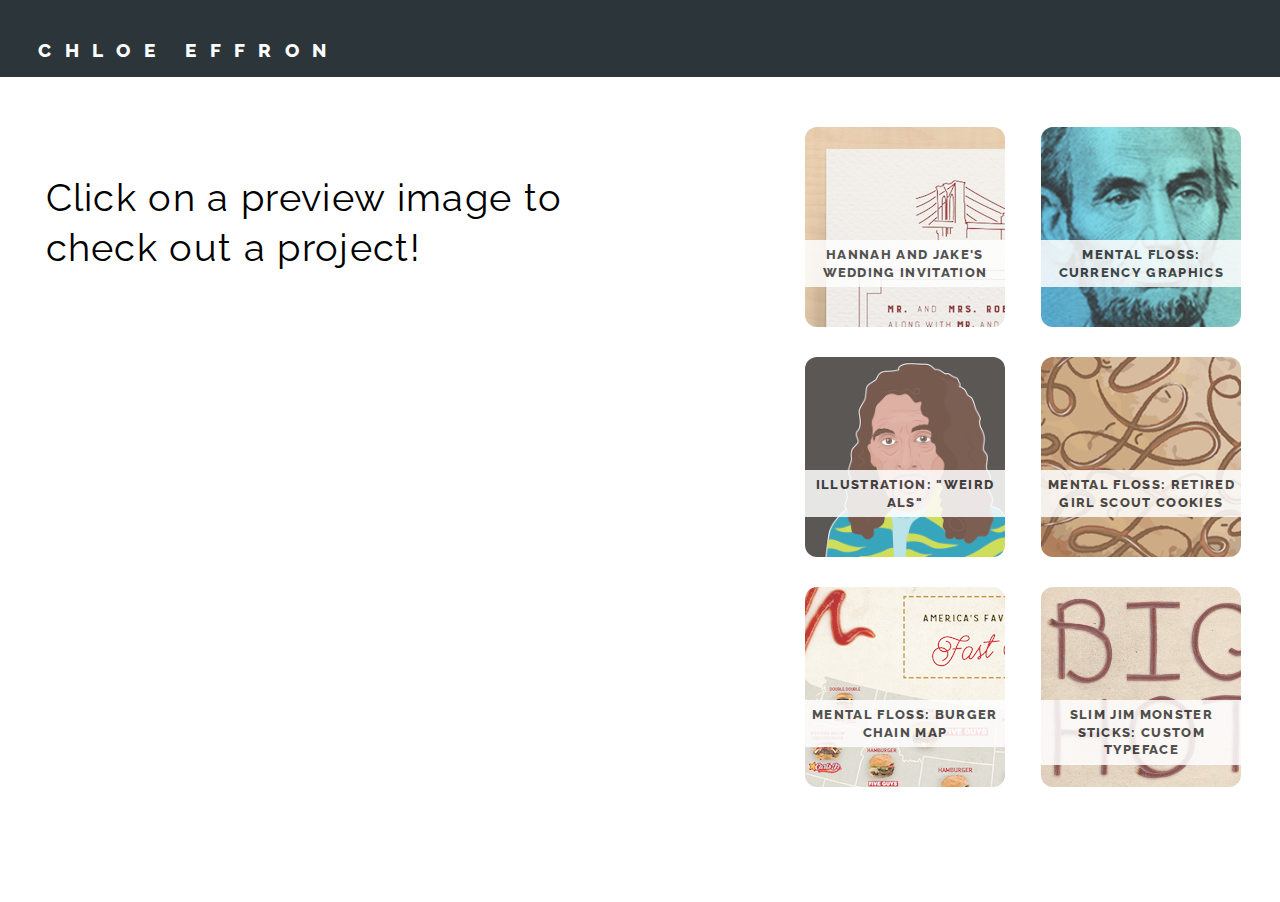
==== commit cba0400f: "final" ====
--- a/projects.html
+++ b/projects.html
@@ -23,7 +23,7 @@
     <link rel="stylesheet" type="text/css" href="vendor/slick/slick-theme.css"/>
   </head>
 
-  <body>
+  <body class = "page2">
 
     <div id="container">
 
@@ -196,7 +196,7 @@
           <div class = "projectPreview project3"> 
             <div class= "previewTitle">
               <p class = "titleBG">
-                Illustration: "Weird Als Yankovic"
+                Illustration: "Weird Als"
               </p>
             </div>
           </div>
--- a/css/styles.css
+++ b/css/styles.css
@@ -140,6 +140,10 @@
 
 /* PROJECTS PAGE STYLES */
 
+.page2 {
+  background-color: white;
+}
+
 .projects-header {
   height: 3%;
   padding: 3%;
@@ -187,6 +191,9 @@
   background-color: white;
   padding-top: 3%;
   padding-bottom: 3%;
+  padding-left: 2px;
+  padding-right: 2px;
+  opacity: .85;
 }
 
 .projectPreview {
@@ -206,7 +213,7 @@
 
 .project2 {
   background: url(../images/previews/money.png) repeat;
-  background-size: fill;
+  background-size: contain;
 }
 
 .project3 {
@@ -732,7 +739,7 @@
 
   #projects {
     margin-top: 5%;
-    margin-left: 6%;
+    margin-left: 4.5%;
     padding: 10px;
     width: 100%;
     float: none;
@@ -898,7 +905,7 @@
   }
 
   #projects {
-    margin-top: 15%;
+    margin-top: 7%;
     margin-left: 4%;
     padding: 10px;
     width: 100%;
@@ -1191,6 +1198,10 @@
 
 @media only screen and (min-width: 1070px) and (max-width: 1150px) { 
   
+   #instructions {
+    color: red;
+  }
+
   .projectPreview {
     display: inline-flex;
     width: 180px;
@@ -1202,13 +1213,8 @@
 
   #projectsContainer {
     position: relative;
-    right: -130px;
+    right: -120px;
     top: -70px;
-  }
-
-  .projectPreview {
-    width: 170px;
-    height: 180px;
   }
 
   .expanded {
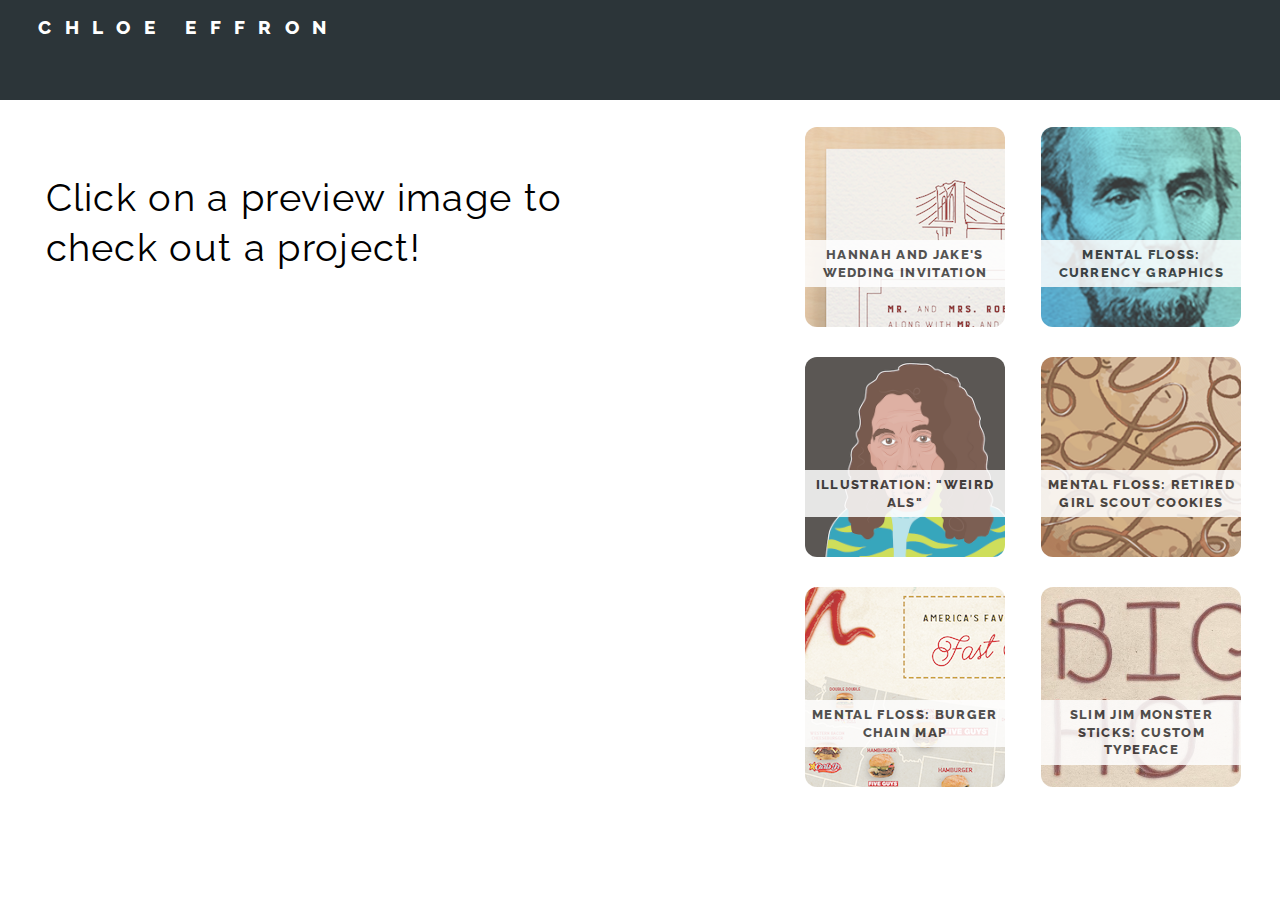
==== commit b5b85506: "ff" ====
--- a/projects.html
+++ b/projects.html
@@ -27,7 +27,7 @@
 
     <div id="container">
 
-      <header class = "projects-header">
+      <header>
 
         <div class = "logo"> </div>
         <a href = "index.html"> CHLOE EFFRON </a>
@@ -72,7 +72,7 @@
 
             <img class = "expanded" src = "images/money/money1.png"> </img>
             <img class = "expanded" src = "images/money/money2.png"> </img>
-            <img class = "expanded" src = "images/money/money3.png">> </img>
+            <img class = "expanded" src = "images/money/money3.png"> </img>
             <img class = "expanded" src = "images/money/money4.png"> </img>
             <img class = "expanded" src = "images/money/money5.png"> </img>
             <img class = "expanded" src = "images/money/money6.png"> </img>
@@ -96,7 +96,7 @@
 
             <img class = "expanded" src = "images/weird_al/weirdal1.png"> </img>
             <img class = "expanded" src = "images/weird_al/weirdal2.png"> </img>
-            <img class = "expanded" src = "images/weird_al/weirdal3.png">> </img>
+            <img class = "expanded" src = "images/weird_al/weirdal3.png"> </img>
             <img class = "expanded" src = "images/weird_al/weirdal4.png"> </img>
             <img class = "expanded" src = "images/weird_al/weirdal5.png"> </img>
 
@@ -158,7 +158,7 @@
 
           <img class = "expanded" src = "images/slimjim/slimjim1.jpg"> </img>
           <img class = "expanded" src = "images/slimjim/slimjim2.png"> </img>
-          <img class = "expanded" src = "images/slimjim/slimjim3.png">> </img>
+          <img class = "expanded" src = "images/slimjim/slimjim3.png"> </img>
           <img class = "expanded" src = "images/slimjim/slimjim4.png"> </img>
           <img class = "expanded" src = "images/slimjim/slimjim5.png"> </img>
           <img class = "expanded" src = "images/slimjim/slimjim6.png"> </img>
--- a/css/styles.css
+++ b/css/styles.css
@@ -77,9 +77,11 @@
 header {
   z-index: 9;
   background-color: #2C3539;
-  padding: 5%;
+  padding: 15px;
+  padding-left: 3%;
   position: fixed;
-  top: 0px;
+  top: 0;
+  height: 100px;
   width: 100%;
   color: white;
   font-weight: 800;
@@ -87,12 +89,8 @@
   margin-bottom: 10px;
 }
 
-.index-header {
-  height: 20%
-}
-
 .intro {
-  margin-top: 14%;
+  margin-top: 170px;
   padding-left: 7%;
   padding-right: 5px;
   padding-bottom: 5%;
@@ -106,7 +104,7 @@
   /*height: 40px;*/
   float: right;
   margin-right: 5%;
-  margin-top: 20%;
+  margin-top: 240px;
 }
 
 .fullsize {
@@ -144,10 +142,10 @@
   background-color: white;
 }
 
-.projects-header {
-  height: 3%;
+/*.projects-header {
+  height: 50px;
   padding: 3%;
-}
+}*/
 
 .projectExpanded {
   margin-top: 10%;
@@ -330,13 +328,14 @@
   font-size: 1.2em;
   font-weight: 800;
   margin-bottom: 10px;
-  padding-left: 5%;
-  padding-top: 8%;
-  }
-
-  .index-header {
+  padding-left: 15px;
+  padding-top: 15px;
+  height: 55px;
+  }
+
+  /*.index-header {
   height: 17%
-  }
+  }*/
 
   #slides {
   width: 100%;
@@ -353,7 +352,7 @@
 
   .intro {
   font-size: .9em;
-  margin-top: 30%;
+  margin-top: 80px;
   margin-left: 3.5%;
   margin-right: 2%;
   padding-left: 10px;
@@ -386,14 +385,15 @@
   font-size: 1.2em;
   font-weight: 800;
   margin-bottom: 10px;
-  padding-left: 5%;
-  padding-top: 8%;
-  }
-
-  .index-header {
+  padding-left: 15px;
+  padding-top: 15px;
+  height: 55px;
+  }
+
+  /*.index-header {
   height: 17%
   }
-
+*/
   #slides {
   width: 100%;
   margin-right: 0%;
@@ -409,7 +409,7 @@
 
   .intro {
   font-size: .9em;
-  margin-top: 30%;
+  margin-top: 80px;
   margin-left: 3.5%;
   margin-right: 2%;
   padding-left: 10px;
@@ -436,16 +436,19 @@
 
 /* screen sizes larger than 500px and less then 600px */
 @media only screen and (min-width: 501px) and (max-width: 600px) {
+  
+
   header {
   font-size: 1.2em;
   font-weight: 800;
   margin-bottom: 10px;
   padding-left: 5%;
-  }
-
-  .index-header {
+  height: 70px;
+  }
+
+ /* .index-header {
   height: 17%
-  }
+  }*/
 
   #slides {
   width: 100%;
@@ -462,7 +465,7 @@
 
   .intro {
   font-size: .9em;
-  margin-top: 24%;
+  margin-top: 100px;
   margin-left: 2%;
   margin-right: 2%;
   padding-left: 10px;
@@ -488,16 +491,19 @@
 
 /* screen sizes larger than 600px and less then 700px */
 @media only screen and (min-width: 601px) and (max-width: 699px) {
+  
+
   header {
   font-size: 1.1em;
   font-weight: 800;
   margin-bottom: 10px;
   padding-left: 5%;
-  }
-
-  .index-header {
+  height: 80px;
+  }
+
+  /*.index-header {
   height: 17%
-  }
+  }*/
 
   #slides {
   width: 100%;
@@ -514,7 +520,7 @@
 
   .intro {
   font-size: .9em;
-  margin-top: 20%;
+  margin-top: 120px;
   margin-left: 5%;
   margin-right: 8%;
   padding-left: 10px;
@@ -546,11 +552,12 @@
   font-weight: 800;
   margin-bottom: 10px;
   padding-left: 5%;
-  }
-
-  .index-header {
+  height: 90px;
+  }
+
+  /*.index-header {
   height: 17%
-  }
+  }*/
 
   #slides {
   width: 100%;
@@ -567,7 +574,7 @@
 
   .intro {
   font-size: .9em;
-  margin-top: 20%;
+  margin-top: 120px;
   margin-left: 5%;
   margin-right: 8%;
   padding-left: 10px;
@@ -600,12 +607,13 @@
   font-weight: 800;
   margin-bottom: 10px;
   padding-left: 5%;
-  }
-
+  height: 100px;
+  }
+/*
   .index-header {
   height: 17%
   }
-
+*/
   #slides {
   width: 100%;
   margin-right: 0%;
@@ -621,7 +629,7 @@
 
   .intro {
   font-size: .9em;
-  margin-top: 18%;
+  margin-top: 130px;
   margin-left: 5%;
   margin-right: 8%;
   padding-left: 10px;
@@ -648,12 +656,18 @@
 /* screen sizes larger than 915px and less than 1050px*/
 @media only screen and (min-width: 916px) and (max-width: 1050px) {
 
+  
+
   .fullsize {
   width: 350px;
   }
 
   .intro {
-  margin-top: 18%;
+  margin-top: 160px;
+  }
+
+  #slides {
+    margin-top: 210px;
   }
 } 
 
@@ -665,8 +679,14 @@
   }
 
   .intro {
-  margin-top: 16%;
-  }
+  margin-top: 160px;
+  }
+
+  #slides {
+    margin-top: 210px;
+  }
+
+  
 } 
 
 
@@ -1198,10 +1218,6 @@
 
 @media only screen and (min-width: 1070px) and (max-width: 1150px) { 
   
-   #instructions {
-    color: red;
-  }
-
   .projectPreview {
     display: inline-flex;
     width: 180px;
@@ -1268,4 +1284,32 @@
     margin: 6px;
   }
 
-}+}
+
+/* screen sizes larger than 1400px */
+
+@media only screen and (min-width: 1400px) {
+
+  #projects {
+    width: 500px;
+  }
+
+  #projectsContainer {
+    position: relative;
+    right: -15px;
+    top: -100px;
+  }
+
+  .expanded {
+    width: 780px;
+  }
+
+  .fullsize {
+    width: 550px;
+    margin: auto;
+  }
+
+  #slides {
+    margin-top: 210px;
+  }
+
